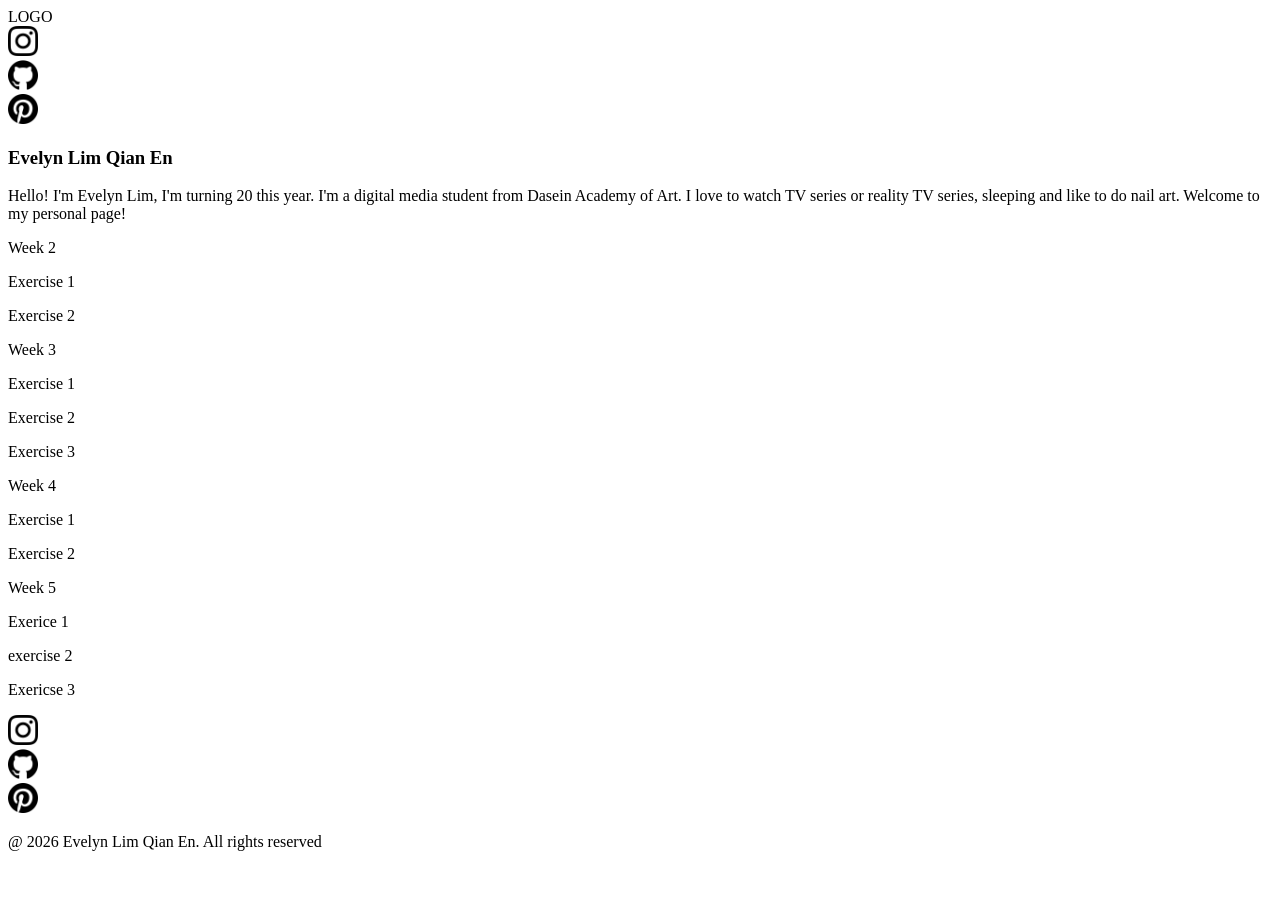
==== index.html @ 85b7b474 "feat: created index.html, key in information detail and open a new img folder" ====
<!DOCTYPE html>
<html lang="en">

<head>
    <meta charset="UTF-8">
    <meta name="viewport" content="width=device-width, initial-scale=1.0">
    <title>exe.3 - Personal Page</title>
</head>

<body>
    <div class="header">
        <div class="logo">LOGO</div>
        <div class="social">
            <div class="instagram">
                <a href="https://www.instagram.com/qianen_06/" alt="Evelyn" target="_blank"><img
                        src="index_img/instagram.png" alt="instagram" width="30px"></a>
            </div>
            <div class="github"> <a href="https://github.com/evelyn251014-cell" alt="Evelyn" target="_blank"><img
                        src="index_img/github.png" alt="github" width="30px"></a>
            </div>
            <div class="pinterest"><a href="https://www.pinterest.com/evelynlim1234/" alt="Evelyn" target="_blank">
                    <img src="index_img/pinterest.png" alt="pinterest" width="30px">
                </a>
            </div>
        </div>
    </div>

    <div class="content">
        <div class="name">
            <h3>Evelyn Lim Qian En</h3>
        </div>

        <div class="bio">
            <p> Hello! I'm Evelyn Lim, I'm turning 20 this year. I'm a digital media student from Dasein Academy
                of Art. I love to watch TV series or reality TV series,
                sleeping
                and
                like to do nail art. Welcome to my personal page!</p>
        </div>

        <div class="exerciselist">
            <div class="table1">
                <div class="week2">
                    <div class="week2">
                        <div class="w2">
                            Week 2
                        </div>
                        <div class="exe-w2">
                            <p>Exercise 1</p>
                            <p>Exercise 2</p>
                        </div>
                    </div>

                    <div class="week3">
                        <div class="w3">
                            Week 3
                        </div>

                        <div class="exe-w3">
                            <p>Exercise 1</p>
                            <p>Exercise 2</p>
                            <p>Exercise 3</p>
                        </div>
                    </div>

                    <dis class="week4">
                        <div class="w4">
                            Week 4
                        </div>

                        <div class="exe-w4">
                            <p>Exercise 1</p>
                            <p>Exercise 2</p>
                        </div>
                    </dis>
                </div>

                <div class="table2">
                    <div class="week5">
                        <div class="w5">
                            Week 5
                        </div>

                        <div class="exe-w5">
                            <p>Exerice 1</p>
                            <p>exercise 2</p>
                            <p>Exericse 3</p>
                        </div>
                    </div>
                </div>
            </div>
        </div>

        <div class="footer">
            <div class="socialmedia">
                <div class="instagram">
                    <a href="https://www.instagram.com/qianen_06/" alt="Evelyn" target="_blank"><img
                            src="index_img/instagram.png" alt="instagram" width="30px"></a>
                </div>
                <div class="github"> <a href="https://github.com/evelyn251014-cell" alt="Evelyn" target="_blank"><img
                            src="index_img/github.png" alt="github" width="30px"></a>
                </div>
                <div class="pinterest"><a href="https://www.pinterest.com/evelynlim1234/" alt="Evelyn" target="_blank">
                        <img src="index_img/pinterest.png" alt="pinterest" width="30px">
                    </a>

                </div>

                <div class=disclaimer>
                    <p>@ 2026 Evelyn Lim Qian En. All rights reserved</p>
                </div>
            </div>
</body>

</html>
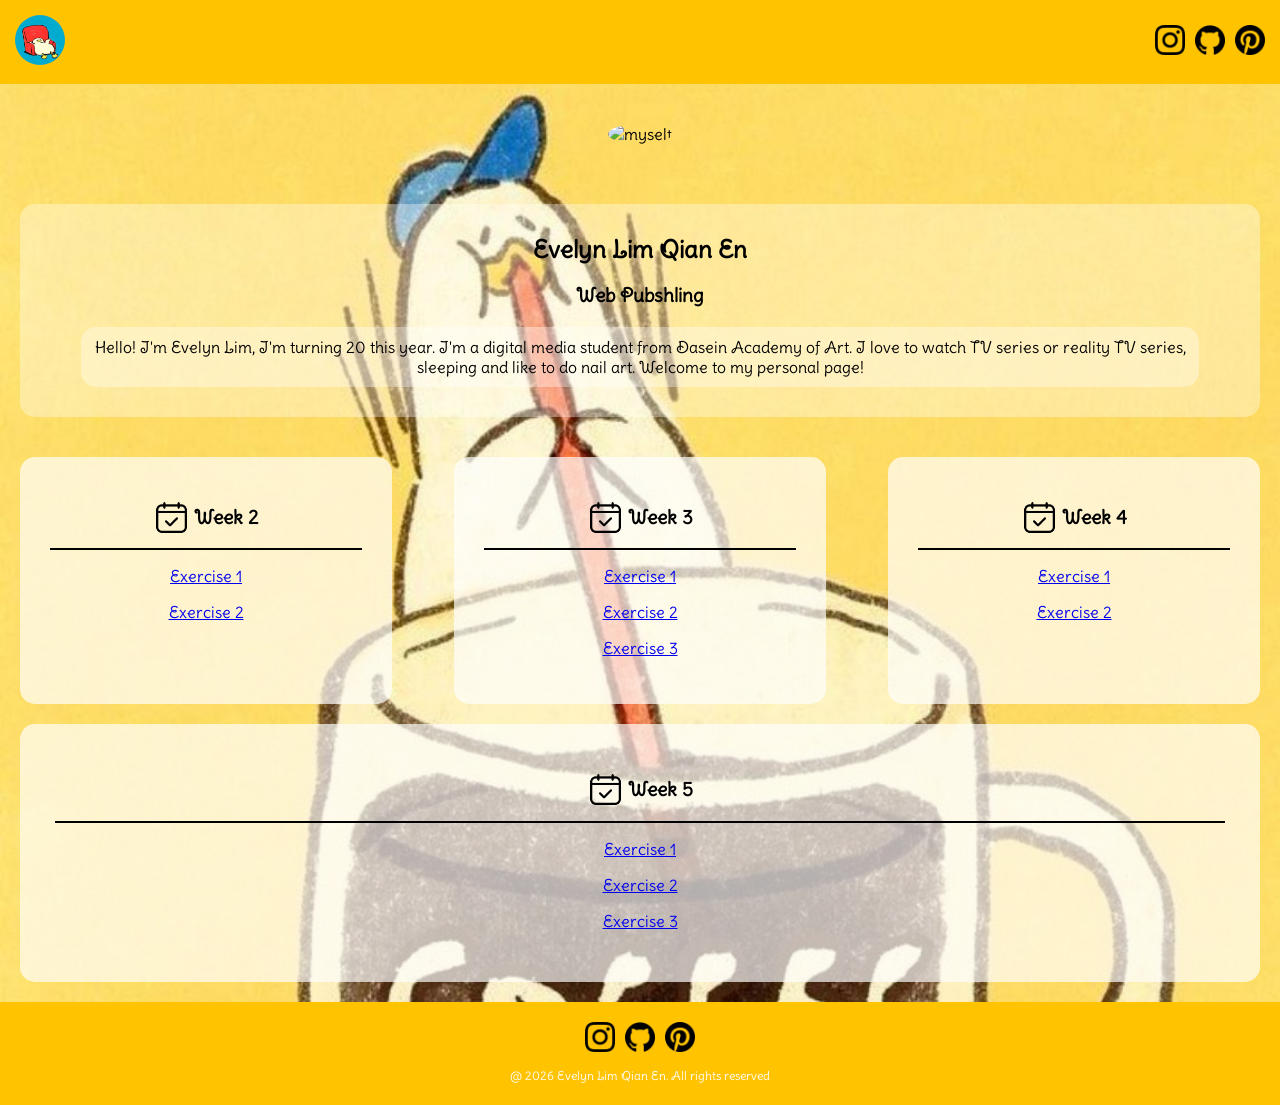
==== commit f039faf7: "submit: index.html done outside of week 4 folder" ====
--- a/index.html
+++ b/index.html
@@ -5,11 +5,204 @@
     <meta charset="UTF-8">
     <meta name="viewport" content="width=device-width, initial-scale=1.0">
     <title>exe.3 - Personal Page</title>
+    <style>
+        @import url('https://fonts.googleapis.com/css2?family=Delius+Swash+Caps&family=Iosevka+Charon+Mono:ital,wght@0,300;0,400;0,500;0,700;1,300;1,400;1,500;1,700&family=Montserrat:ital,wght@0,100..900;1,100..900&family=Nunito:ital,wght@0,200..1000;1,200..1000&family=Oxygen+Mono&family=Roboto+Condensed:ital,wght@0,100..900;1,100..900&family=Space+Grotesk:wght@300..700&display=swap');
+
+        body {
+            background-image: url("index_img/wallpaper.jpg");
+            background-repeat: no-repeat;
+            background-size: 100%;
+            background-position-y: 30%;
+            margin: 0;
+            font-family: "Delius Swash Caps", cursive;
+        }
+
+        .header {
+            background-color: rgb(255, 195, 0);
+            display: flex;
+            justify-content: space-between;
+            align-items: center;
+            padding: 15px;
+        }
+
+        .social {
+            display: flex;
+            gap: 10px;
+
+        }
+
+        .selfies {
+            border-radius: 60%;
+            margin: 20px;
+        }
+
+        .logo {
+            border-radius: 60%;
+        }
+
+        .bio {
+            background-color: rgba(255, 255, 255, 0.352);
+            border-radius: 15px;
+            text-align: center;
+            padding: 10px;
+            margin: 20px;
+        }
+
+        .content {
+            color: black;
+            display: flex;
+            flex-direction: column;
+            text-align: center;
+        }
+
+
+
+        p.bio {
+            color: black;
+            max-width: 90%;
+            margin-left: auto;
+            margin-right: auto;
+        }
+
+        .table1 {
+            display: flex;
+            justify-content: center;
+            margin: 20px;
+            gap: 5%;
+        }
+
+        .week2 {
+            background-color: rgba(255, 255, 255, 0.682);
+            border-radius: 15px;
+            text-align: center;
+            padding: 30px;
+            width: 29%;
+        }
+
+        .w2 {
+            display: flex;
+            align-items: center;
+            justify-content: center;
+            border-bottom: 2px solid black;
+            padding-bottom: 1px;
+            gap: 5px;
+        }
+
+        .week3 {
+            background-color: rgba(255, 255, 255, 0.682);
+            border-radius: 15px;
+            text-align: center;
+            padding: 30px;
+            width: 29%
+        }
+
+        .w3 {
+            display: flex;
+            align-items: center;
+            justify-content: center;
+            border-bottom: 2px solid black;
+            padding-bottom: 1px;
+            gap: 5px;
+        }
+
+        .week4 {
+            background-color: rgba(255, 255, 255, 0.682);
+            border-radius: 15px;
+            text-align: center;
+            padding: 30px;
+            width: 29%
+        }
+
+        .w4 {
+            display: flex;
+            align-items: center;
+            justify-content: center;
+            gap: 5px;
+            border-bottom: 2px solid black;
+            padding-bottom: 1px;
+        }
+
+        .table2 {
+            display: flex;
+            background-color: rgba(255, 255, 255, 0.682);
+            margin: 20px;
+            border-radius: 15px;
+        }
+
+        .w5 {
+            display: flex;
+            align-items: center;
+            justify-content: center;
+            gap: 5px;
+            border-bottom: 2px solid black;
+            padding-bottom: 1px;
+        }
+
+        .week5 {
+            border-radius: 15px;
+            padding: 15px;
+            align-items: center;
+            margin: 20px;
+            text-align: center;
+            width: 100%
+        }
+
+        .footer {
+            background-color: rgb(255, 195, 0);
+            color: white;
+            text-align: center;
+            padding: 10px;
+        }
+
+        .socialmedia {
+            display: flex;
+            justify-content: center;
+            align-items: center;
+            margin-top: 10px;
+            gap: 10px
+        }
+
+        .disclaimer {
+            font-size: 12px;
+            text-align: center;
+
+        }
+
+        /*mobile screen*/
+        @media screen and (max-width:600px) {
+            .social {
+                display: none;
+            }
+
+            .table1 {
+                display: flex;
+                flex-direction: column;
+                justify-content: center;
+                align-items: center;
+                gap: 20px
+            }
+
+            .week2 {
+                width: 85%
+            }
+
+            .week3 {
+                width: 85%
+            }
+
+            .week4 {
+                width: 85%
+            }
+        }
+    </style>
+
 </head>
 
 <body>
     <div class="header">
-        <div class="logo">LOGO</div>
+        <div class="logo">
+            <img src="index_img/logo.jpg" alt="logo" class="logo" width="50">
+        </div>
         <div class="social">
             <div class="instagram">
                 <a href="https://www.instagram.com/qianen_06/" alt="Evelyn" target="_blank"><img
@@ -26,90 +219,100 @@
     </div>
 
     <div class="content">
-        <div class="name">
-            <h3>Evelyn Lim Qian En</h3>
+        <div class="selfies">
+            <img src="index_img/selfies.jpeg" alt="myself" class="selfies" width="150">
         </div>
 
         <div class="bio">
-            <p> Hello! I'm Evelyn Lim, I'm turning 20 this year. I'm a digital media student from Dasein Academy
+            <h2 class="name">Evelyn Lim Qian En</h2>
+            <h3 class="text">Web Pubshling </h3>
+            <p class="bio"> Hello! I'm Evelyn Lim, I'm turning 20 this year. I'm a digital media student from Dasein
+                Academy
                 of Art. I love to watch TV series or reality TV series,
                 sleeping
                 and
                 like to do nail art. Welcome to my personal page!</p>
         </div>
-
-        <div class="exerciselist">
-            <div class="table1">
-                <div class="week2">
-                    <div class="week2">
-                        <div class="w2">
-                            Week 2
-                        </div>
-                        <div class="exe-w2">
-                            <p>Exercise 1</p>
-                            <p>Exercise 2</p>
-                        </div>
-                    </div>
-
-                    <div class="week3">
-                        <div class="w3">
-                            Week 3
-                        </div>
-
-                        <div class="exe-w3">
-                            <p>Exercise 1</p>
-                            <p>Exercise 2</p>
-                            <p>Exercise 3</p>
-                        </div>
-                    </div>
-
-                    <dis class="week4">
-                        <div class="w4">
-                            Week 4
-                        </div>
-
-                        <div class="exe-w4">
-                            <p>Exercise 1</p>
-                            <p>Exercise 2</p>
-                        </div>
-                    </dis>
-                </div>
-
-                <div class="table2">
-                    <div class="week5">
-                        <div class="w5">
-                            Week 5
-                        </div>
-
-                        <div class="exe-w5">
-                            <p>Exerice 1</p>
-                            <p>exercise 2</p>
-                            <p>Exericse 3</p>
-                        </div>
-                    </div>
-                </div>
-            </div>
-        </div>
-
-        <div class="footer">
-            <div class="socialmedia">
-                <div class="instagram">
-                    <a href="https://www.instagram.com/qianen_06/" alt="Evelyn" target="_blank"><img
-                            src="index_img/instagram.png" alt="instagram" width="30px"></a>
-                </div>
-                <div class="github"> <a href="https://github.com/evelyn251014-cell" alt="Evelyn" target="_blank"><img
-                            src="index_img/github.png" alt="github" width="30px"></a>
-                </div>
-                <div class="pinterest"><a href="https://www.pinterest.com/evelynlim1234/" alt="Evelyn" target="_blank">
-                        <img src="index_img/pinterest.png" alt="pinterest" width="30px">
-                    </a>
-
-                </div>
-
-                <div class=disclaimer>
-                    <p>@ 2026 Evelyn Lim Qian En. All rights reserved</p>
-                </div>
-            </div>
+    </div>
+
+    <div class="exerciselist">
+        <div class="table1">
+
+            <div class="week2">
+                <div class="w2">
+                    <img src="index_img/check-mark.png" alt="calander" width="35px" height="35px">
+                    <h3> Week 2</h3>
+                </div>
+                <div class="exe-w2">
+                    <p><a href="http://127.0.0.1:5500/week1/exe1.html" target="_blank">Exercise 1</a></p>
+                    <p><a href="http://127.0.0.1:5500/week1/exe2.html" target="_blank">Exercise 2</a></p>
+                </div>
+            </div>
+
+            <div class="week3">
+                <div class="w3">
+                    <img src="index_img/check-mark.png" alt="calander" width="35px" height="35px">
+                    <h3>Week 3</h3>
+                </div>
+
+                <div class="exe-w3">
+                    <p><a href="http://127.0.0.1:5500/week2/artist.html" target="_blank">Exercise 1</a></p>
+                    <p><a href="http://127.0.0.1:5500/week2/buttom.html" target="_blank">Exercise 2</a></p>
+                    <p><a href="http://127.0.0.1:5500/week2/self-intro.html" target="_blank">Exercise 3</a></p>
+                </div>
+            </div>
+
+            <dis class="week4">
+                <div class="w4">
+                    <img src="index_img/check-mark.png" alt="calander" width="35px" height="35px">
+                    <h3> Week 4</h3>
+                </div>
+
+                <div class="exe-w4">
+                    <p><a href="http://127.0.0.1:5500/week3/flexbox1.html" target="_blank">Exercise 1 </a></p>
+                    <p><a href="http://127.0.0.1:5500/week3/flexbox2.html" target="_blank">Exercise 2</a></p>
+                </div>
+            </dis>
+        </div>
+    </div>
+
+    <div class="table2">
+        <div class="week5">
+            <div class="w5">
+                <img src="index_img/check-mark.png" alt="calander" width="35px" height="35px">
+                <h3> Week 5</h3>
+            </div>
+
+            <div class="exe-w5">
+                <p><a href="http://127.0.0.1:5500/week4/menu.html" target=" _blank">Exercise 1</a></p>
+                <p><a href="http://127.0.0.1:5500/week4/home.html" target=" _blank">Exercise 2</a></p>
+                <p><a href="http://127.0.0.1:5500/index.html" target="_blank">Exercise 3</a></p>
+            </div>
+        </div>
+    </div>
+
+
+    <div class="footer">
+        <div class="socialmedia">
+            <div class="instagram">
+                <a href="https://www.instagram.com/qianen_06/" alt="Evelyn" target="_blank"><img
+                        src="index_img/instagram.png" alt="instagram" width="30px"></a>
+            </div>
+            <div class="github"> <a href="https://github.com/evelyn251014-cell" alt="Evelyn" target="_blank"><img
+                        src="index_img/github.png" alt="github" width="30px"></a>
+            </div>
+            <div class="pinterest"><a href="https://www.pinterest.com/evelynlim1234/" alt="Evelyn" target="_blank">
+                    <img src="index_img/pinterest.png" alt="pinterest" width="30px">
+                </a>
+
+            </div>
+        </div>
+
+        <div class="disclaimer">
+            <p class="disclaimer">@ 2026 Evelyn Lim Qian En. All rights reserved</p>
+        </div>
+    </div>
+
 </body>
 
 </html>
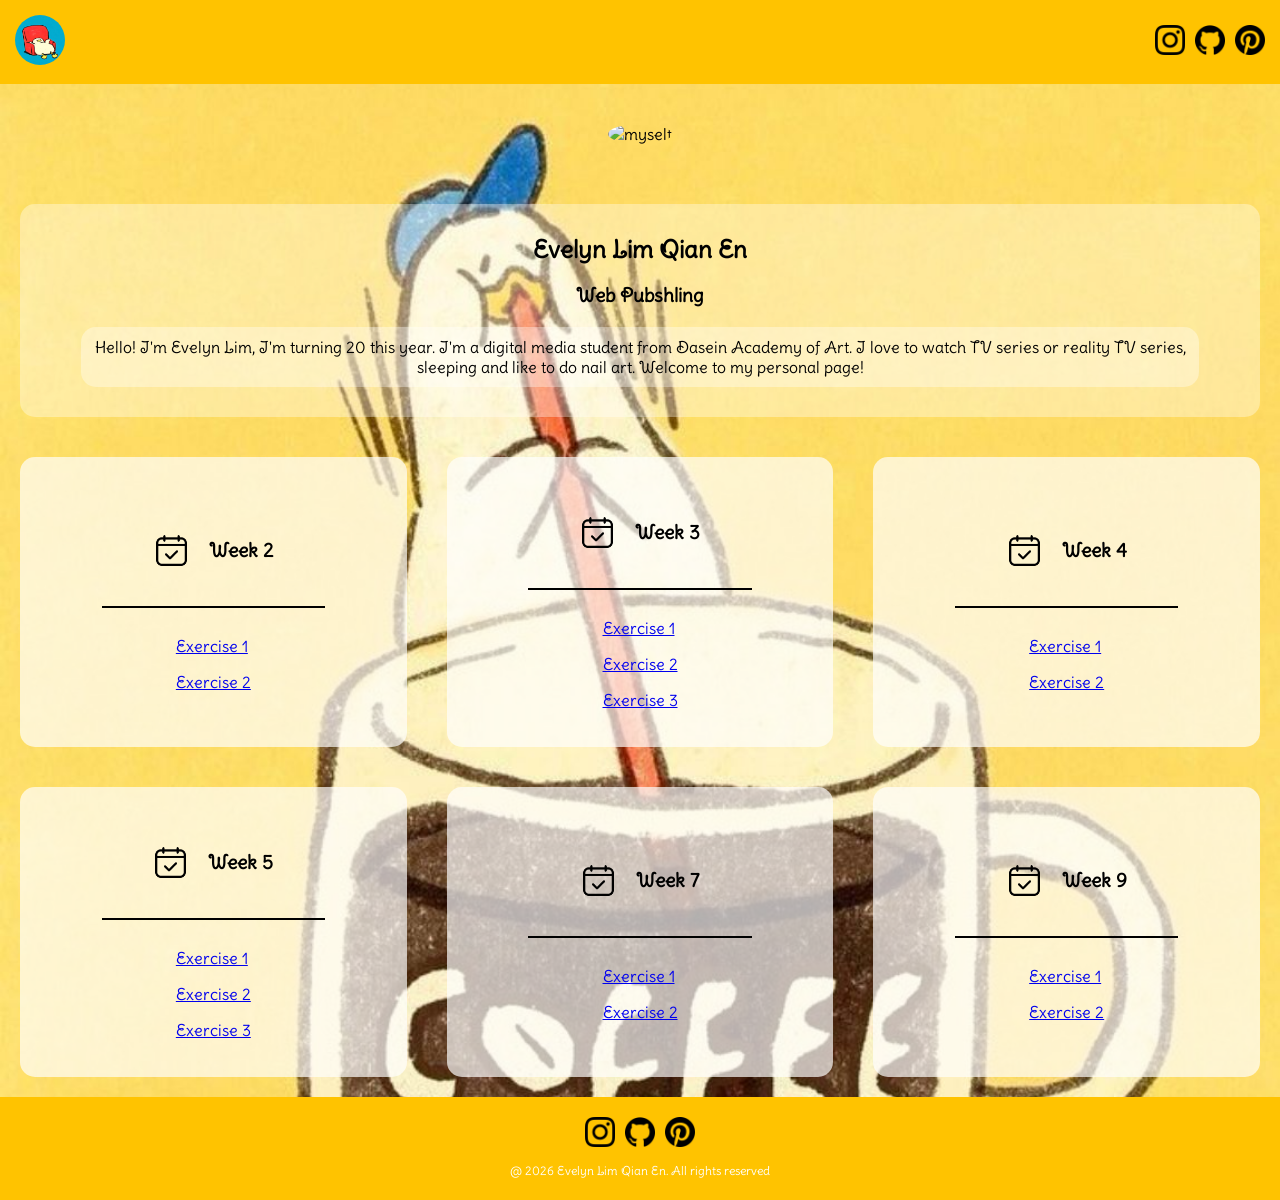
==== commit d2da4afd: "feat: added week 7 and 9 in index.html" ====
--- a/index.html
+++ b/index.html
@@ -10,7 +10,7 @@
 
         body {
             background-image: url("index_img/wallpaper.jpg");
-            background-repeat: no-repeat;
+            background-repeat: repeat;
             background-size: 100%;
             background-position-y: 30%;
             margin: 0;
@@ -54,7 +54,6 @@
             flex-direction: column;
             text-align: center;
         }
-
 
 
         p.bio {
@@ -64,88 +63,37 @@
             margin-right: auto;
         }
 
-        .table1 {
-            display: flex;
-            justify-content: center;
+        .exerciselist {
+            display: flex;
+            align-items: center;
+            justify-content: center;
+        }
+
+        .card {
+            display: flex;
+            justify-content: center;
+            align-items: center;
+            flex-direction: column;
             margin: 20px;
             gap: 5%;
-        }
-
-        .week2 {
             background-color: rgba(255, 255, 255, 0.682);
             border-radius: 15px;
-            text-align: center;
-            padding: 30px;
-            width: 29%;
-        }
-
-        .w2 {
-            display: flex;
-            align-items: center;
-            justify-content: center;
+            padding: 20px;
+            width: 30%;
+            height: 250px;
+        }
+
+        .week {
+            display: flex;
+            justify-content: center;
+            align-items: center;
+            text-align: center;
+            padding: 25px;
+            width: 50%;
+            gap: 20px;
             border-bottom: 2px solid black;
-            padding-bottom: 1px;
-            gap: 5px;
-        }
-
-        .week3 {
-            background-color: rgba(255, 255, 255, 0.682);
-            border-radius: 15px;
-            text-align: center;
-            padding: 30px;
-            width: 29%
-        }
-
-        .w3 {
-            display: flex;
-            align-items: center;
-            justify-content: center;
-            border-bottom: 2px solid black;
-            padding-bottom: 1px;
-            gap: 5px;
-        }
-
-        .week4 {
-            background-color: rgba(255, 255, 255, 0.682);
-            border-radius: 15px;
-            text-align: center;
-            padding: 30px;
-            width: 29%
-        }
-
-        .w4 {
-            display: flex;
-            align-items: center;
-            justify-content: center;
-            gap: 5px;
-            border-bottom: 2px solid black;
-            padding-bottom: 1px;
-        }
-
-        .table2 {
-            display: flex;
-            background-color: rgba(255, 255, 255, 0.682);
-            margin: 20px;
-            border-radius: 15px;
-        }
-
-        .w5 {
-            display: flex;
-            align-items: center;
-            justify-content: center;
-            gap: 5px;
-            border-bottom: 2px solid black;
-            padding-bottom: 1px;
-        }
-
-        .week5 {
-            border-radius: 15px;
-            padding: 15px;
-            align-items: center;
-            margin: 20px;
-            text-align: center;
-            width: 100%
-        }
+        }
+
 
         .footer {
             background-color: rgb(255, 195, 0);
@@ -171,27 +119,21 @@
         /*mobile screen*/
         @media screen and (max-width:600px) {
             .social {
-                display: none;
+                display: block;
+                display: flex;
             }
 
-            .table1 {
+            .exerciselist {
                 display: flex;
                 flex-direction: column;
                 justify-content: center;
                 align-items: center;
+                width: 100%;
                 gap: 20px
             }
 
-            .week2 {
-                width: 85%
-            }
-
-            .week3 {
-                width: 85%
-            }
-
-            .week4 {
-                width: 85%
+            .week {
+                width: 90%
             }
         }
     </style>
@@ -236,57 +178,91 @@
     </div>
 
     <div class="exerciselist">
-        <div class="table1">
-
-            <div class="week2">
-                <div class="w2">
-                    <img src="index_img/check-mark.png" alt="calander" width="35px" height="35px">
-                    <h3> Week 2</h3>
-                </div>
-                <div class="exe-w2">
-                    <p><a href="http://127.0.0.1:5500/week1/exe1.html" target="_blank">Exercise 1</a></p>
-                    <p><a href="http://127.0.0.1:5500/week1/exe2.html" target="_blank">Exercise 2</a></p>
-                </div>
-            </div>
-
-            <div class="week3">
-                <div class="w3">
-                    <img src="index_img/check-mark.png" alt="calander" width="35px" height="35px">
-                    <h3>Week 3</h3>
-                </div>
-
-                <div class="exe-w3">
-                    <p><a href="http://127.0.0.1:5500/week2/artist.html" target="_blank">Exercise 1</a></p>
-                    <p><a href="http://127.0.0.1:5500/week2/buttom.html" target="_blank">Exercise 2</a></p>
-                    <p><a href="http://127.0.0.1:5500/week2/self-intro.html" target="_blank">Exercise 3</a></p>
-                </div>
-            </div>
-
-            <dis class="week4">
-                <div class="w4">
-                    <img src="index_img/check-mark.png" alt="calander" width="35px" height="35px">
-                    <h3> Week 4</h3>
-                </div>
-
-                <div class="exe-w4">
-                    <p><a href="http://127.0.0.1:5500/week3/flexbox1.html" target="_blank">Exercise 1 </a></p>
-                    <p><a href="http://127.0.0.1:5500/week3/flexbox2.html" target="_blank">Exercise 2</a></p>
-                </div>
-            </dis>
-        </div>
-    </div>
-
-    <div class="table2">
-        <div class="week5">
-            <div class="w5">
+        <div class="card">
+
+            <div class="week">
+                <img src="index_img/check-mark.png" alt="calander" width="35px" height="35px">
+                <h3> Week 2</h3>
+            </div>
+
+            <div class="exe-w2">
+                <p><a href="https://evelyn251014-cell.github.io/week1/exe1.html" target="_blank">Exercise 1</a></p>
+                <p><a href="https://evelyn251014-cell.github.io/week1/exe2.html" target="_blank">Exercise 2</a></p>
+            </div>
+        </div>
+
+        <div class="card">
+            <div class="week">
+                <img src="index_img/check-mark.png" alt="calander" width="35px" height="35px">
+
+                <h3>Week 3</h3>
+            </div>
+
+            <div class="exe-w3">
+                <p><a href="https://evelyn251014-cell.github.io/week2/artist.html" target="_blank">Exercise 1</a>
+                </p>
+                <p><a href="https://evelyn251014-cell.github.io/week2/buttom.html" target="_blank">Exercise 2</a>
+                </p>
+                <p><a href="https://evelyn251014-cell.github.io/week2/self-intro.html" target="_blank">Exercise
+                        3</a></p>
+            </div>
+        </div>
+
+        <div class="card">
+            <div class="week">
+                <img src="index_img/check-mark.png" alt="calander" width="35px" height="35px">
+                <h3> Week 4</h3>
+            </div>
+
+            <div class="exe-w4">
+                <p><a href="https://evelyn251014-cell.github.io/week3/flexbox1.html" target="_blank">Exercise 1 </a>
+                </p>
+                <p><a href="https://evelyn251014-cell.github.io/week3/flexbox2.html" target="_blank">Exercise 2</a>
+                </p>
+            </div>
+        </div>
+    </div>
+
+    <div class="exerciselist">
+        <div class="card">
+            <div class="week">
                 <img src="index_img/check-mark.png" alt="calander" width="35px" height="35px">
                 <h3> Week 5</h3>
             </div>
 
             <div class="exe-w5">
-                <p><a href="http://127.0.0.1:5500/week4/menu.html" target=" _blank">Exercise 1</a></p>
-                <p><a href="http://127.0.0.1:5500/week4/home.html" target=" _blank">Exercise 2</a></p>
-                <p><a href="http://127.0.0.1:5500/index.html" target="_blank">Exercise 3</a></p>
+                <p><a href="https://evelyn251014-cell.github.io/week4/menu.html" target=" _blank">Exercise 1</a></p>
+                <p><a href="https://evelyn251014-cell.github.io/week4/home.html" target=" _blank">Exercise 2</a></p>
+                <p><a href="https://evelyn251014-cell.github.io/index.html" target="_blank">Exercise 3</a></p>
+            </div>
+        </div>
+        <div class="card">
+            <div class="week">
+                <img src="index_img/check-mark.png" alt="calander" width="35px" height="35px">
+                <h3> Week 7</h3>
+            </div>
+
+            <div class="exe-w6">
+                <p><a href="https://evelyn251014-cell.github.io/week7/casestudy.html" target=" _blank">Exercise
+                        1</a>
+                </p>
+                <p><a href="https://evelyn251014-cell.github.io/week7/home.html" target=" _blank">Exercise 2</a></p>
+            </div>
+        </div>
+
+        <div class="card">
+            <div class="week">
+                <img src="index_img/check-mark.png" alt="calander" width="35px" height="35px">
+                <h3> Week 9</h3>
+            </div>
+
+            <div class="exe-w6">
+                <p><a href="https://evelyn251014-cell.github.io//week9/relative.html" target=" _blank">Exercise
+                        1</a>
+                </p>
+                <p><a href="https://evelyn251014-cell.github.io/week9/relative-travel.html" target=" _blank">Exercise
+                        2</a>
+                </p>
             </div>
         </div>
     </div>
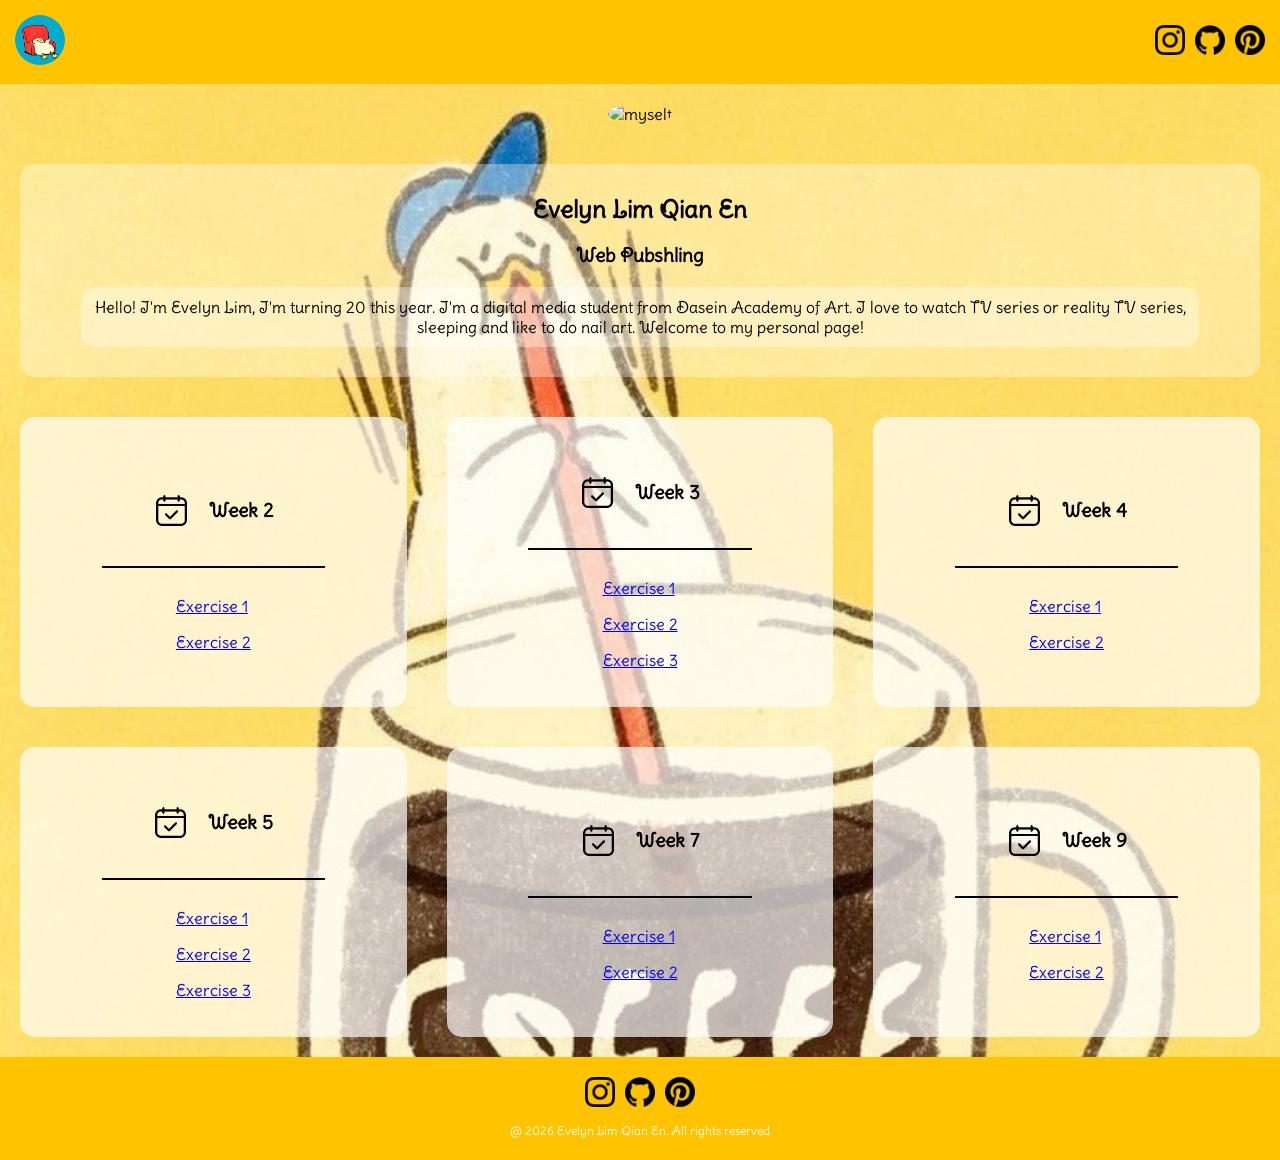
==== commit ff1cc738: "submit: index.html done" ====
--- a/index.html
+++ b/index.html
@@ -28,10 +28,9 @@
         .social {
             display: flex;
             gap: 10px;
-
-        }
-
-        .selfies {
+        }
+
+        .profile img {
             border-radius: 60%;
             margin: 20px;
         }
@@ -161,8 +160,8 @@
     </div>
 
     <div class="content">
-        <div class="selfies">
-            <img src="index_img/selfies.jpeg" alt="myself" class="selfies" width="150">
+        <div class="profile">
+            <img src="index_img/selfies.jpeg" alt="myself" width="150">
         </div>
 
         <div class="bio">
